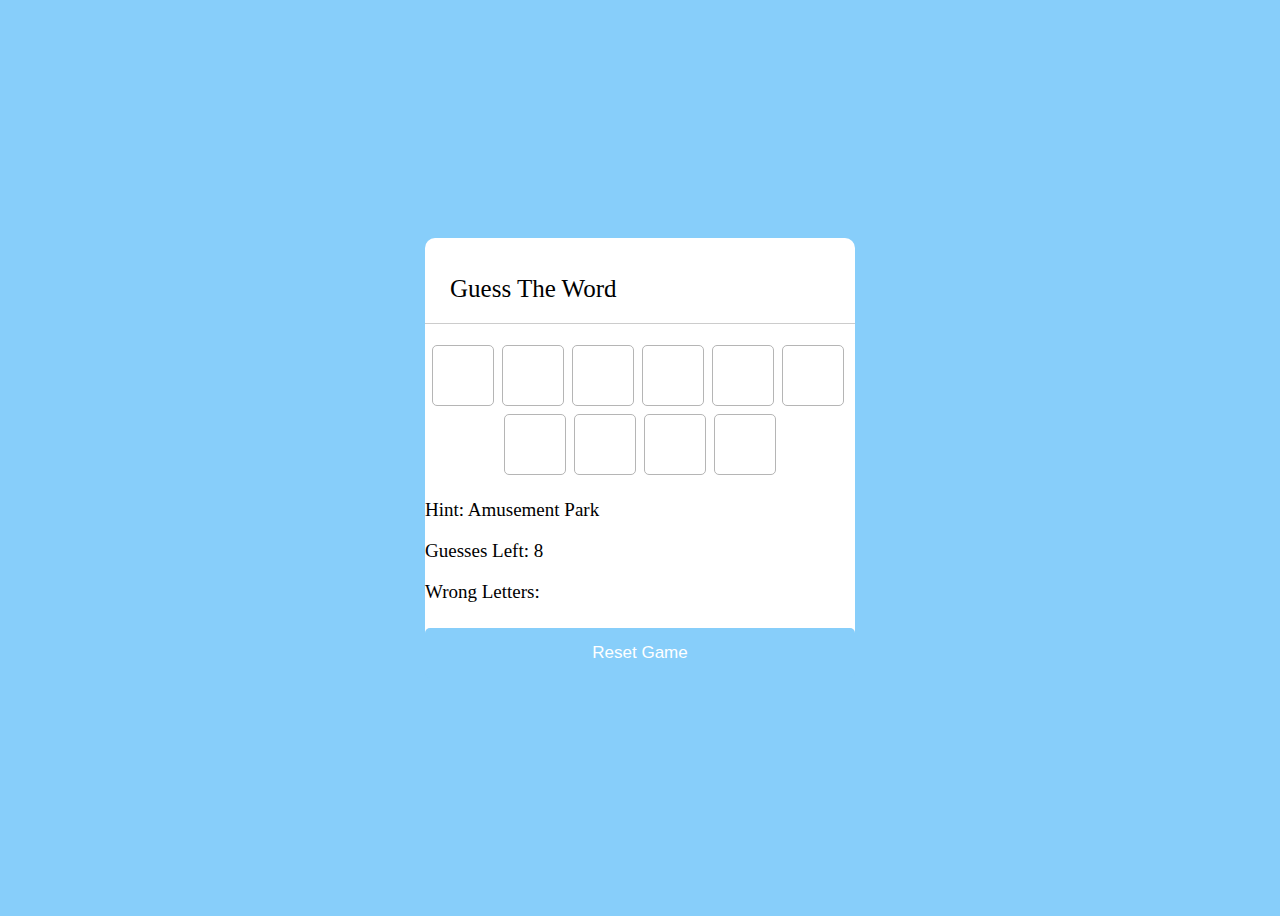
==== game.html @ 2d63830e "continuation of the game's js" ====
<!DOCTYPE html>

<html lang = "en" dir = "ltr">

    <head>

        <meta charset = "utf-8">
        <meta name = "viewport" content = "width-device-width,initial-scale=1.0">

        <title> Game Page </title>

        <link rel = "stylesheet" href = "game.css">

    </head>

    <body>

        <div class = "wrapper">
            <h1> Guess The Word </h1>

            <div class = "content">
                <input type = "text" class = "typinginput" maxlength = "1">

                <div class = "inputs"> </div>

                <div class = "details">
                    <p class = "hint"> Hint: <span> </span> </p>
                    <p class = "guessesleft"> Guesses Left: <span> </span> </p>
                    <p class = "wrongletters"> Wrong Letters: <span> </span> </p>
                </div>

                <button class = "reset"> Reset Game </button>

            </div>

        </div>

        <script src = "word.js"> </script>
        <script src = "game.js"> </script>

    </body>

</html>
---- game.css ----
body {
    display: flex;
    align-items: center;
    justify-content: center;
    min-height: 100vh;
    background: #87CEFA;
}

/* Game's White Box */
.wrapper {
    width: 430px;
    background: #fff;
    border-radius: 10px;
}

.wrapper h1 {
    font-size: 25px;
    font-weight: 500;
    padding: 20px 25px;
    border-bottom: 1px solid #ccc;
}

.wrapper content {
    margin: 25px 25px 35px;
}

.content .typinginput {
    opacity: 0;
    z-index: -999;
    position: absolute;
}

.content .inputs {
    display: flex;
    flex-wrap: wrap;
    justify-content: center;
}

/* Letters Input By Player */
.inputs input {
    height: 57px;
    width: 56px;
    margin: 4px;
    color: #87CEFA;
    font-size: 24px;
    font-weight: 500;
    text-align: center;
    background: none;
    border-radius: 5px;
    text-transform: uppercase;
    border: 1px solid #b5b5b5;
}

.inputs input:first-child {
    margin-left: 0px;
}

.content .details {
    margin: 20px 0 25px;
}

/* Hint, Guesses Left, Wrong Letters */
.details p {
    font-size: 19px;
    margin-bottom: 10px;
}

/* Reset Button */
.content .reset {
    width: 100%;
    cursor: pointer;
    outline: none;
    border: none;
    color: #fff;
    font-size: 17px;
    padding: 15px;
    background: #87CEFA;
    border-radius: 5px;
}
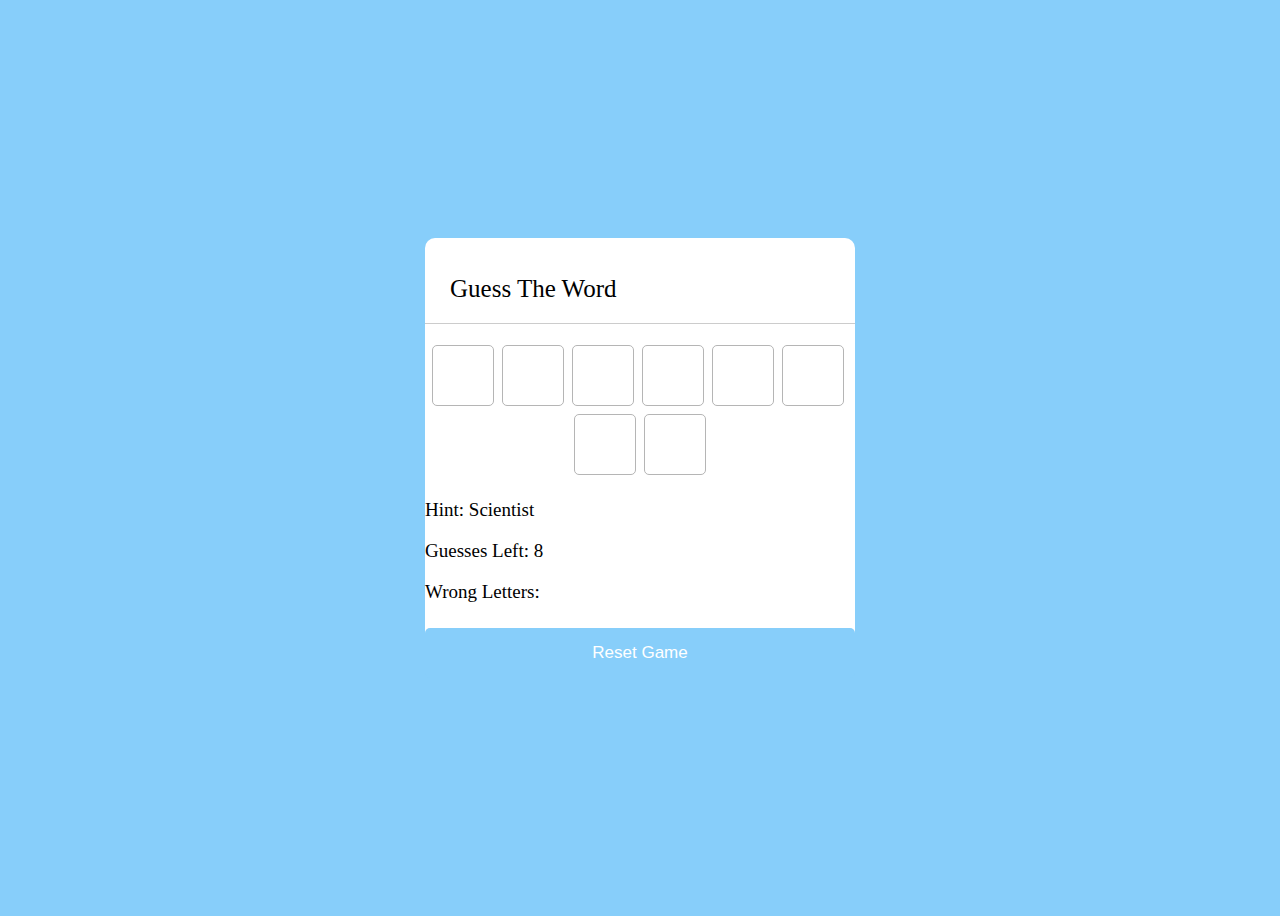
==== commit 6c42b1e3: "finish adding login in feature" ====
--- a/game.html
+++ b/game.html
@@ -37,6 +37,10 @@
 
         <script src = "word.js"> </script>
         <script src = "game.js"> </script>
+        <script src="Javascript.js">
+        </script>
+        <script src="login.js"></script>
+        <script src="signup.js"></script>
 
     </body>
 
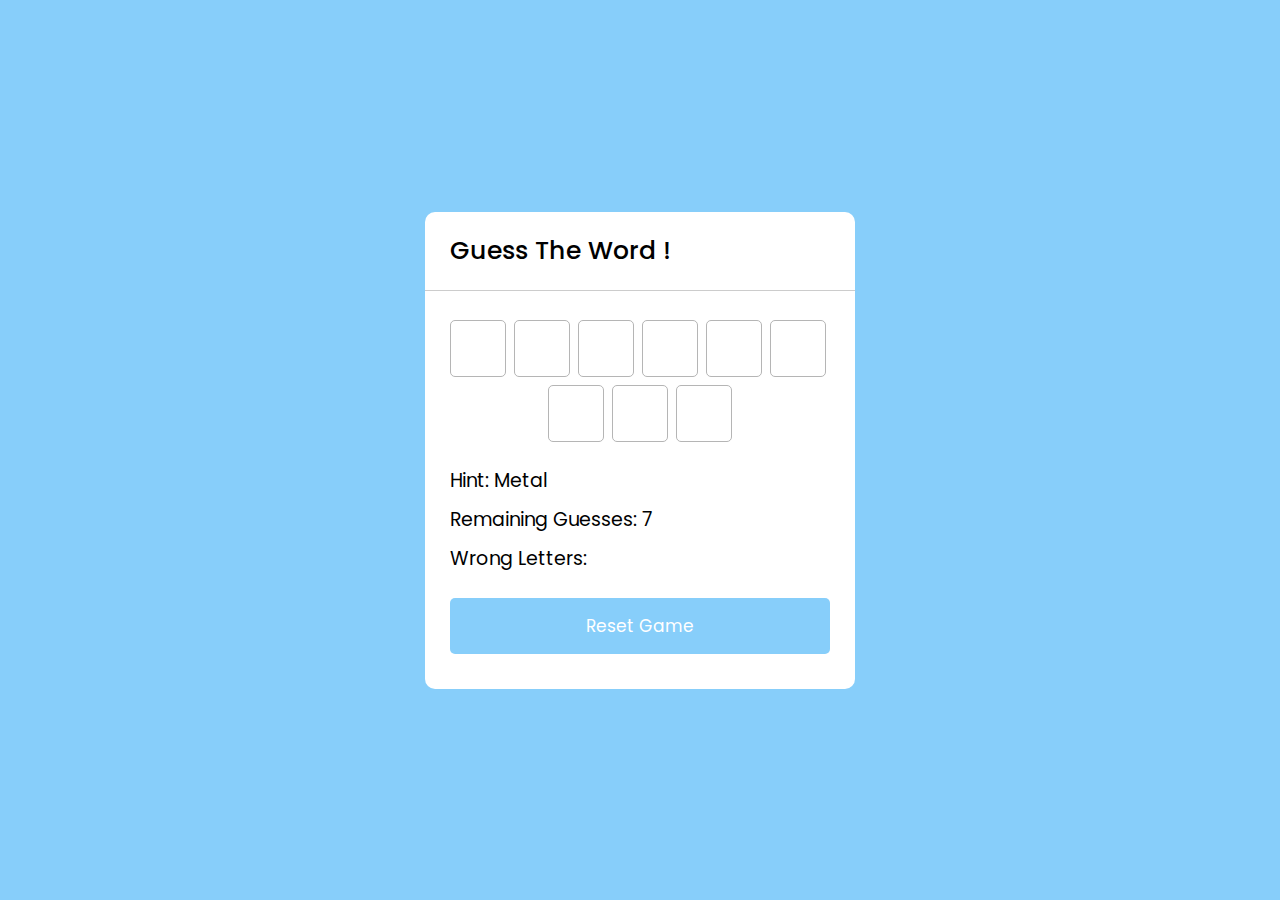
==== commit d5c6fb02: "completion of the game" ====
--- a/game.html
+++ b/game.html
@@ -1,22 +1,24 @@
 <!DOCTYPE html>
 
 <html lang = "en" dir = "ltr">
-
+    
     <head>
 
         <meta charset = "utf-8">
-        <meta name = "viewport" content = "width-device-width,initial-scale=1.0">
+        <meta name = "viewport" content = "width=device-width, initial-scale=1.0">
 
         <title> Game Page </title>
 
         <link rel = "stylesheet" href = "game.css">
+        <link href="https://fonts.googleapis.com/css2?family=Poppins&display=swap" rel="stylesheet">
+
 
     </head>
 
     <body>
 
         <div class = "wrapper">
-            <h1> Guess The Word </h1>
+            <h1> Guess The Word ! </h1>
 
             <div class = "content">
                 <input type = "text" class = "typinginput" maxlength = "1">
@@ -25,11 +27,11 @@
 
                 <div class = "details">
                     <p class = "hint"> Hint: <span> </span> </p>
-                    <p class = "guessesleft"> Guesses Left: <span> </span> </p>
+                    <p class = "guessesleft"> Remaining Guesses: <span> </span> </p>
                     <p class = "wrongletters"> Wrong Letters: <span> </span> </p>
                 </div>
 
-                <button class = "reset"> Reset Game </button>
+                <button class = "resetbutton"> Reset Game </button>
 
             </div>
 
@@ -37,10 +39,9 @@
 
         <script src = "word.js"> </script>
         <script src = "game.js"> </script>
-        <script src="Javascript.js">
-        </script>
-        <script src="login.js"></script>
-        <script src="signup.js"></script>
+        <script src="Javascript.js"> </script>
+        <script src="login.js"> </script>
+        <script src="signup.js"> </script>
 
     </body>
 
--- a/game.css
+++ b/game.css
@@ -1,12 +1,18 @@
+* {
+    margin: 0;
+    padding: 0;
+    box-sizing: border-box;
+    font-family: 'Poppins', sans-serif;
+}
+
 body {
     display: flex;
     align-items: center;
     justify-content: center;
     min-height: 100vh;
-    background: #87CEFA;
+    background: #87cefa;
 }
 
-/* Game's White Box */
 .wrapper {
     width: 430px;
     background: #fff;
@@ -20,7 +26,7 @@
     border-bottom: 1px solid #ccc;
 }
 
-.wrapper content {
+.wrapper .content {
     margin: 25px 25px 35px;
 }
 
@@ -36,12 +42,11 @@
     justify-content: center;
 }
 
-/* Letters Input By Player */
 .inputs input {
     height: 57px;
     width: 56px;
     margin: 4px;
-    color: #87CEFA;
+    color: #87cefa;
     font-size: 24px;
     font-weight: 500;
     text-align: center;
@@ -59,21 +64,19 @@
     margin: 20px 0 25px;
 }
 
-/* Hint, Guesses Left, Wrong Letters */
 .details p {
     font-size: 19px;
     margin-bottom: 10px;
 }
 
-/* Reset Button */
-.content .reset {
+.content .resetbutton {
     width: 100%;
     cursor: pointer;
     outline: none;
     border: none;
     color: #fff;
     font-size: 17px;
-    padding: 15px;
-    background: #87CEFA;
+    padding: 15px 0;
+    background: #87cefa;
     border-radius: 5px;
 }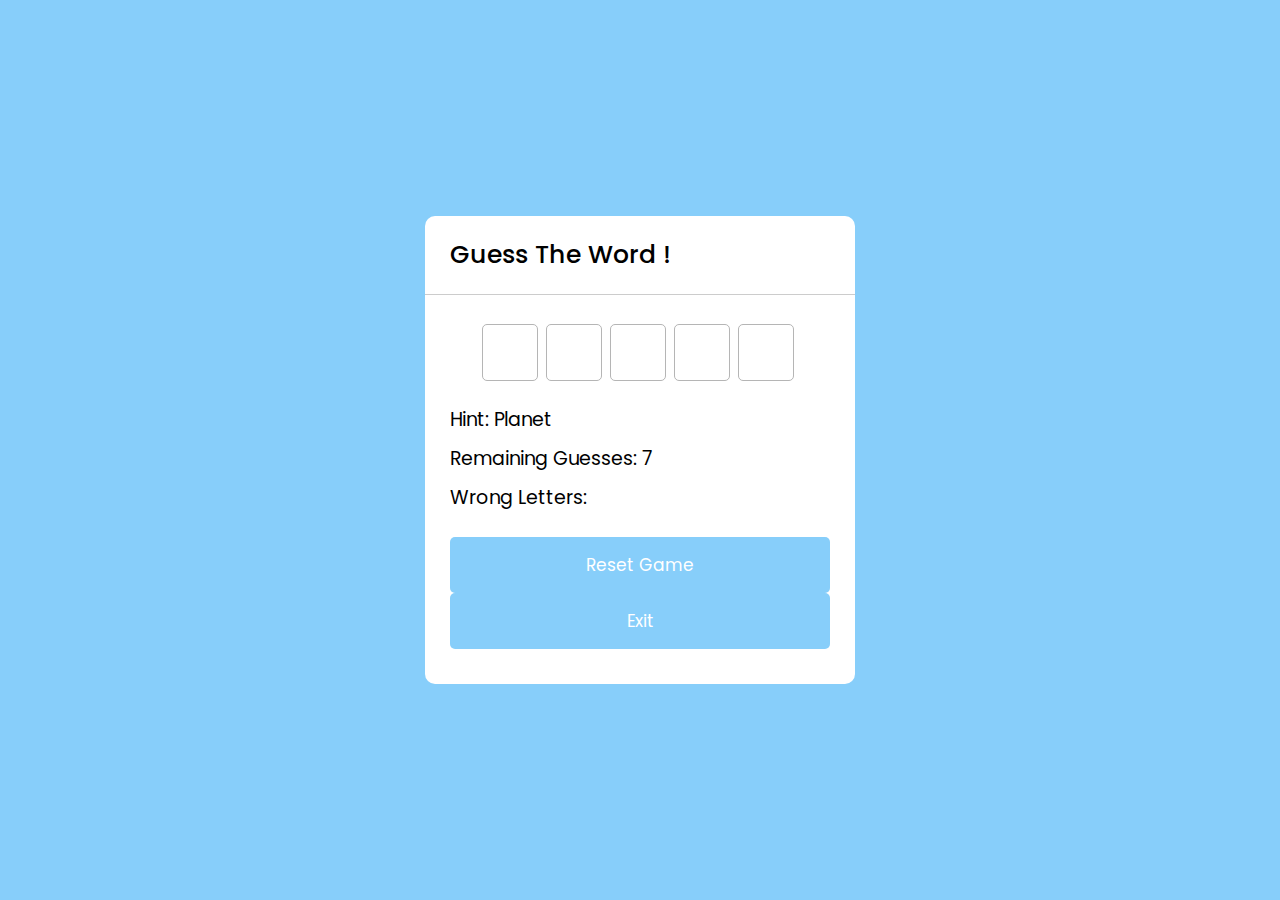
==== commit 8aceaddc: "lottie added" ====
--- a/game.html
+++ b/game.html
@@ -31,7 +31,13 @@
                     <p class = "wrongletters"> Wrong Letters: <span> </span> </p>
                 </div>
 
-                <button class = "resetbutton"> Reset Game </button>
+                <button class = "buttons"> Reset Game </button>
+
+                
+
+                <a href = "index.html">
+                    <button class="buttons">Exit</button>
+                </a>
 
             </div>
 
@@ -42,6 +48,7 @@
         <script src="Javascript.js"> </script>
         <script src="login.js"> </script>
         <script src="signup.js"> </script>
+        <script src="loading.html"> </script>
 
     </body>
 
--- a/game.css
+++ b/game.css
@@ -13,12 +13,14 @@
     background: #87cefa;
 }
 
+/* White Box For The Game */
 .wrapper {
     width: 430px;
     background: #fff;
     border-radius: 10px;
 }
 
+/* Texts Inside The White Box */
 .wrapper h1 {
     font-size: 25px;
     font-weight: 500;
@@ -28,6 +30,14 @@
 
 .wrapper .content {
     margin: 25px 25px 35px;
+}
+
+/* Mobile View For The Game */
+@media (max-width: 700px) {
+    .wrapper {
+        width: 330px;
+        border-radius: 5px;
+    }
 }
 
 .content .typinginput {
@@ -64,12 +74,14 @@
     margin: 20px 0 25px;
 }
 
+/* Hint, Remaining Guesses, Wrong Letters */
 .details p {
     font-size: 19px;
     margin-bottom: 10px;
 }
 
-.content .resetbutton {
+/* Reset Button and Exit Button */
+.content .buttons {
     width: 100%;
     cursor: pointer;
     outline: none;
@@ -79,4 +91,12 @@
     padding: 15px 0;
     background: #87cefa;
     border-radius: 5px;
-}+    text-decoration: none;
+}
+
+
+
+
+
+
+
